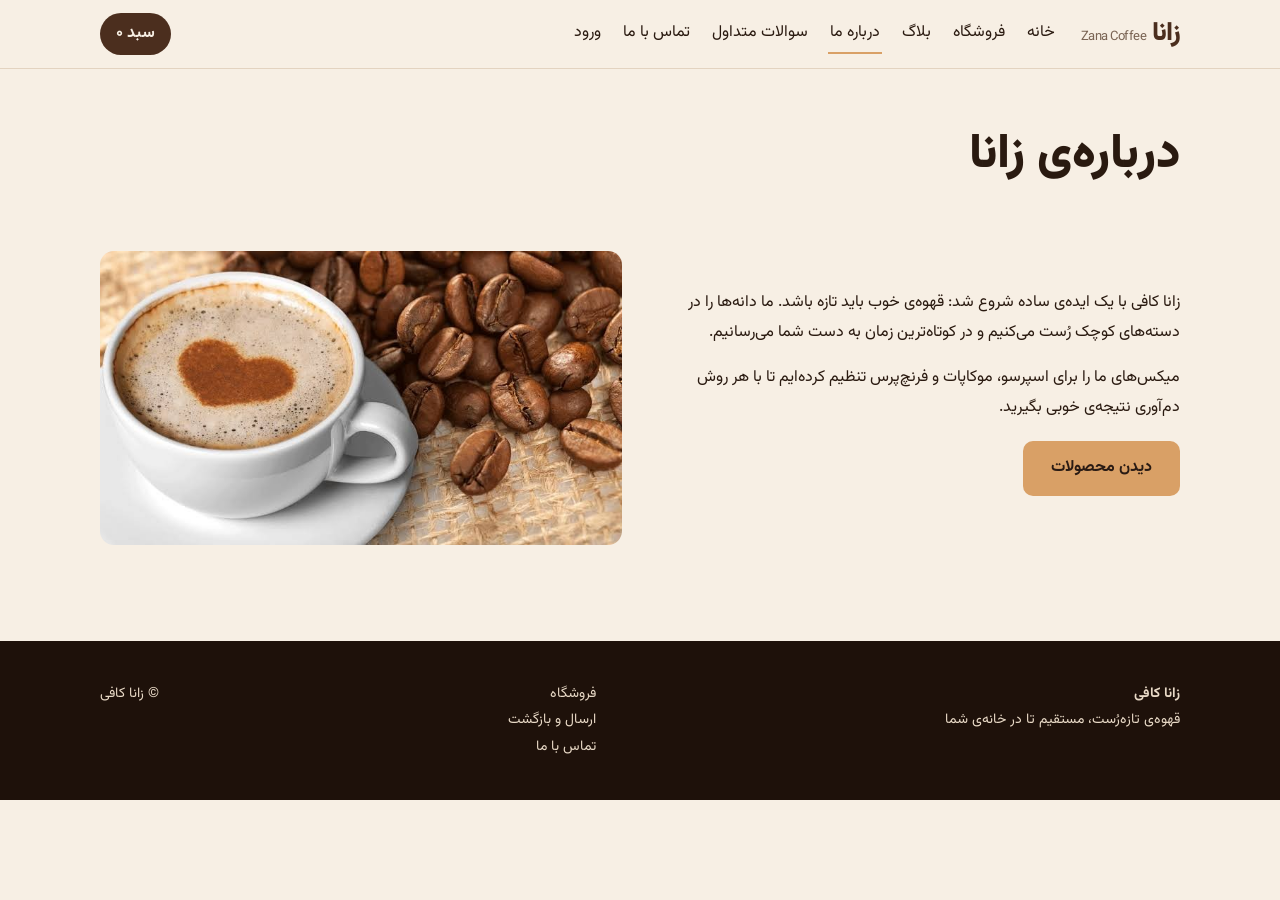
==== about.html @ 146325f0 "Add files via upload" ====
<!doctype html><html lang="fa" dir="rtl"><head><meta charset="utf-8"><meta name="viewport" content="width=device-width,initial-scale=1"><title>درباره ما | زانا کافی</title>
<link rel="preconnect" href="https://fonts.googleapis.com"><link href="https://fonts.googleapis.com/css2?family=Vazirmatn:wght@400;700;900&display=swap" rel="stylesheet"><link rel="stylesheet" href="style.css"></head>
<body data-page="about"><header><div class="wrap bar"><a class="logo" href="index.html">زانا<small>Zana Coffee</small></a><nav><a href="index.html">خانه</a><a href="shop.html">فروشگاه</a><a href="blog.html">بلاگ</a><a href="about.html" class=on>درباره ما</a><a href="faq.html">سوالات متداول</a><a href="contact.html">تماس با ما</a><a href="login.html">ورود</a></nav><a class="cartlink" href="cart.html">سبد <span class="cc">۰</span></a></div></header>
<main><section style="padding-bottom:8px"><div class="wrap"><h1 style="font-size:clamp(30px,5vw,48px)">درباره‌ی زانا</h1><p class="mut"></p></div></section><section><div class="wrap two"><div><p>زانا کافی با یک ایده‌ی ساده شروع شد: قهوه‌ی خوب باید تازه باشد. ما دانه‌ها را در دسته‌های کوچک رُست می‌کنیم و در کوتاه‌ترین زمان به دست شما می‌رسانیم.</p><p style="margin-top:14px">میکس‌های ما را برای اسپرسو، موکاپات و فرنچ‌پرس تنظیم کرده‌ایم تا با هر روش دم‌آوری نتیجه‌ی خوبی بگیرید.</p><p style="margin-top:18px"><a class="btn" href="shop.html">دیدن محصولات</a></p></div><img src="heart.jpg" alt="فنجان قهوه با طرح قلب"></div></section></main>
<footer><div class="wrap"><div><b>زانا کافی</b><br>قهوه‌ی تازه‌رُست، مستقیم تا در خانه‌ی شما</div><div><a href="shop.html">فروشگاه</a><a href="faq.html">ارسال و بازگشت</a><a href="contact.html">تماس با ما</a></div><div>© زانا کافی</div></div></footer><script src="main.js"></script></body></html>
---- style.css ----
:root{--teal:#4b2e1e;--teal2:#6b4430;--amber:#d9a066;--ink:#2a1a10;--bg:#f7efe4;--card:#fffaf3;--mut:#7a6454;--line:#e3d3c0}
@media(prefers-color-scheme:dark){:root{--bg:#1a100a;--card:#27180f;--ink:#f4e8da;--mut:#c4ab93;--line:#41291b;--teal:#e3b784;--teal2:#f0cfa3}}
*{box-sizing:border-box;margin:0}
html{scroll-behavior:smooth}
body{font-family:Vazirmatn,Tahoma,sans-serif;background:var(--bg);color:var(--ink);line-height:1.9;font-size:16px}
a{color:inherit;text-decoration:none}img{max-width:100%;display:block}
:focus-visible{outline:3px solid var(--amber);outline-offset:2px}
.wrap{max-width:1120px;margin:auto;padding:0 20px}
header{position:sticky;top:0;z-index:9;background:var(--bg);border-bottom:1px solid var(--line)}
.bar{display:flex;align-items:center;gap:24px;height:68px}
.logo{font-weight:900;font-size:26px;color:var(--teal);letter-spacing:-.5px}
.logo small{font-weight:400;font-size:13px;color:var(--mut);margin-inline-start:6px}
nav{display:flex;gap:18px;flex:1;overflow-x:auto;white-space:nowrap}
nav a{padding:4px 2px;border-bottom:2px solid transparent}
nav a.on,nav a:hover{border-color:var(--amber)}
.cartlink{background:var(--teal);color:var(--bg);padding:6px 16px;border-radius:999px;font-weight:700}
.btn{display:inline-block;background:var(--amber);color:#2a1b14;font:inherit;font-weight:700;padding:12px 28px;border:0;border-radius:10px;cursor:pointer;transition:transform .15s}
.btn:hover{transform:translateY(-2px)}.btn.alt{background:var(--teal);color:var(--bg)}.btn.ghost{background:none;border:2px solid var(--teal);color:var(--teal)}
h1{font-size:clamp(34px,6vw,64px);line-height:1.3;font-weight:900}
h2{font-size:clamp(24px,3.4vw,34px);font-weight:800;margin-bottom:18px}
section{padding:56px 0}
.hero{background:radial-gradient(circle at 80% 15%,#5f3925,#2b170d 72%);color:#fff;overflow:hidden}
.hero .wrap{display:grid;grid-template-columns:1.1fr 1fr;gap:32px;align-items:center;padding-block:56px}
.hero p{font-size:18px;margin:16px 0 28px;max-width:46ch;opacity:.92}
.hero img{border-radius:50% 50% 50% 8%;aspect-ratio:1;object-fit:cover;border:8px solid var(--amber)}
.grid{display:grid;grid-template-columns:repeat(auto-fill,minmax(230px,1fr));gap:22px}
.card{background:var(--card);border:1px solid var(--line);border-radius:14px;overflow:hidden;display:flex;flex-direction:column}
.card img{aspect-ratio:1;object-fit:cover;width:100%;background:#fff}
.card .in{padding:16px;display:flex;flex-direction:column;gap:6px;flex:1}
.price{font-weight:800;color:var(--teal)}
.cats{display:grid;grid-template-columns:repeat(3,1fr);gap:18px}
.cat{position:relative;border-radius:14px;overflow:hidden;aspect-ratio:4/3}
.cat img{width:100%;height:100%;object-fit:cover}
.cat b{position:absolute;inset:auto 0 0 0;padding:14px 18px;background:linear-gradient(transparent,rgba(0,0,0,.75));color:#fff;font-size:19px}
.two{display:grid;grid-template-columns:1fr 1fr;gap:36px;align-items:center}
.two img{border-radius:14px;width:100%}
.mut{color:var(--mut)}
.row{display:flex;gap:14px;align-items:center;background:var(--card);border:1px solid var(--line);border-radius:12px;padding:12px;margin-bottom:12px}
.row img{width:72px;height:72px;object-fit:cover;border-radius:8px}.row .g{flex:1}
.qty button{width:32px;height:32px;border-radius:8px;border:1px solid var(--line);background:var(--card);color:var(--ink);font:inherit;cursor:pointer}
form{display:grid;gap:14px;max-width:520px}
input,textarea,select{font:inherit;padding:12px 14px;border:1px solid var(--line);border-radius:10px;background:var(--card);color:var(--ink);width:100%}
label{font-weight:700;display:grid;gap:4px}
details{background:var(--card);border:1px solid var(--line);border-radius:12px;padding:14px 18px;margin-bottom:12px}
summary{cursor:pointer;font-weight:700}
.tabs{display:flex;gap:8px;margin-bottom:18px}
.msg{background:var(--teal);color:var(--bg);padding:14px 18px;border-radius:10px;margin-top:14px}
footer{background:#1e110a;color:#e8d9c6;padding:40px 0;margin-top:40px;font-size:14px}
footer .wrap{display:flex;justify-content:space-between;flex-wrap:wrap;gap:20px}
footer a{display:block}
@media(max-width:760px){.hero .wrap,.two,.cats{grid-template-columns:1fr}.hero img{max-width:320px;margin:auto}}
@media(prefers-reduced-motion:reduce){*{transition:none!important;scroll-behavior:auto!important}}
.msg:empty{display:none}
/* ---- motion ---- */
.hero{position:relative}.hero .wrap{position:relative;z-index:1}
.hero h1,.hero p,.hero .btn{animation:rise .8s cubic-bezier(.2,.7,.2,1) both}
.hero p{animation-delay:.15s}.hero .btn{animation-delay:.3s}.hero .btn+.btn{animation-delay:.4s}
@keyframes rise{from{opacity:0;transform:translateY(28px)}to{opacity:1;transform:none}}
.steamwrap{position:relative;animation:pop 1s cubic-bezier(.2,.8,.2,1) both;will-change:transform}
@keyframes pop{from{opacity:0;transform:scale(.8) rotate(-8deg)}to{opacity:1;transform:none}}
.steam{position:absolute;top:-2%;width:14px;height:90px;border-radius:50%;background:linear-gradient(to top,rgba(255,255,255,.55),transparent);filter:blur(7px);opacity:0;animation:steam 3.2s ease-in infinite}
@keyframes steam{0%{opacity:0;transform:translateY(30px) scaleX(1)}30%{opacity:.8}100%{opacity:0;transform:translateY(-70px) scaleX(2.4)}}
.bean{position:absolute;width:20px;height:30px;border-radius:50%;background:#9a6340;opacity:.6;animation:drift 9s ease-in-out infinite alternate}
.bean::after{content:"";position:absolute;inset:3px 9px;border-radius:50%;background:#3b2417}
@keyframes drift{from{transform:translateY(0) rotate(0)}to{transform:translateY(-34px) rotate(160deg)}}
.marquee{background:var(--amber);color:#2a1b14;overflow:hidden;white-space:nowrap;font-weight:800;padding:10px 0}
.marquee div{display:inline-flex;animation:slide 24s linear infinite}
.marquee span{padding-inline:26px}
@keyframes slide{to{transform:translateX(50%)}}
.js .reveal{opacity:0;transform:translateY(34px);transition:opacity .7s ease,transform .7s cubic-bezier(.2,.7,.2,1);transition-delay:var(--d,0s)}
.js .reveal.in{opacity:1;transform:none}
.card{transition:transform .3s,box-shadow .3s}
.card:hover{transform:translateY(-6px);box-shadow:0 14px 30px rgba(0,0,0,.14)}
.card img,.cat img{transition:transform .6s}
.card:hover img,.cat:hover img{transform:scale(1.07)}.card,.cat{overflow:hidden}
.btn:active{transform:scale(.96)}
.btn{position:relative;overflow:hidden}
.btn::after{content:"";position:absolute;inset:0;background:linear-gradient(100deg,transparent 30%,rgba(255,255,255,.45) 50%,transparent 70%);transform:translateX(120%);transition:transform .6s}
.btn:hover::after{transform:translateX(-120%)}
.cartlink.bump{animation:bump .5s}
@keyframes bump{40%{transform:scale(1.25)}}
.toast{animation:toast 1.6s both}
@keyframes toast{0%{opacity:0;transform:translateY(20px)}15%,85%{opacity:1;transform:none}100%{opacity:0}}
header{transition:box-shadow .3s,height .3s}header.sc{box-shadow:0 6px 20px rgba(0,0,0,.12)}header.sc .bar{height:56px}
.bar{transition:height .3s}
@media(prefers-reduced-motion:reduce){*,*::after{animation:none!important}.js .reveal{opacity:1;transform:none}.steam,.bean{display:none}}

/* ---- coffee motion v2 ---- */
.hero .slides{border-radius:50% 50% 50% 8%;aspect-ratio:1;border:8px solid var(--amber);overflow:hidden;position:relative;background:#2b170d}
.hero .slides img{position:absolute;inset:0;width:100%;height:100%;object-fit:cover;border:0;border-radius:0;aspect-ratio:auto;opacity:0;transition:opacity 1.3s}
.hero .slides img.on{opacity:1;animation:kb 9s ease-out forwards}
@keyframes kb{from{transform:scale(1.18)}to{transform:scale(1)}}
.badge{position:absolute;bottom:4%;inset-inline-end:-8px;width:112px;height:112px;background:var(--amber);border-radius:50%;display:grid;place-items:center;color:#2a1b14;box-shadow:0 8px 22px rgba(0,0,0,.35)}
.badge svg{position:absolute;inset:6px;animation:spin 14s linear infinite}
.badge text{font:700 10.5px sans-serif;fill:#2a1b14;letter-spacing:1px}.badge b{font-size:30px}
@keyframes spin{to{transform:rotate(360deg)}}
.hero .bean{translate:calc(var(--mx,0)*var(--d2,10)*1px) calc(var(--my,0)*var(--d2,10)*1px)}
.wave{position:absolute;bottom:-1px;left:0;width:200%;height:34px;fill:var(--amber);animation:wv 10s linear infinite;z-index:0}
@keyframes wv{to{transform:translateX(-50%)}}
.prog{position:fixed;top:0;inset-inline:0;height:3px;background:var(--amber);transform-origin:right;transform:scaleX(0);z-index:30}
.pre .hero h1,.pre .hero p,.pre .hero .btn,.pre .steamwrap{animation-play-state:paused}
.loader{position:fixed;inset:0;z-index:99;background:#24130b;display:grid;place-items:center;text-align:center;transition:opacity .6s,visibility .6s}
.loader.out{opacity:0;visibility:hidden}
.loader .cw{position:relative;width:96px;margin:auto}
.loader .cw::after{content:"";position:absolute;right:-26px;top:14px;width:26px;height:36px;border:4px solid var(--amber);border-left:0;border-radius:0 20px 20px 0}
.loader .cup{width:96px;height:78px;border:4px solid var(--amber);border-radius:6px 6px 44px 44px;overflow:hidden;position:relative}
.loader .cup i{position:absolute;inset:auto 0 0;height:0;background:#8c5a3a;animation:fill 1.2s ease-in-out forwards}
@keyframes fill{to{height:88%}}
.loader p{color:var(--amber);font-weight:900;font-size:26px;margin-top:18px;animation:rise .8s .3s both}
.acc{display:flex;gap:12px;height:380px}
.acc figure{flex:1;position:relative;overflow:hidden;border-radius:14px;transition:flex .6s cubic-bezier(.2,.7,.2,1)}
.acc figure:hover,.acc figure:focus{flex:4;outline:0}
.acc img{width:100%;height:100%;object-fit:cover}
.acc figcaption{position:absolute;inset:auto 0 0;padding:14px 18px;color:#fff;font-weight:800;background:linear-gradient(transparent,rgba(30,17,10,.85));opacity:0;transform:translateY(10px);transition:.4s .15s}
.acc figure:hover figcaption,.acc figure:focus figcaption{opacity:1;transform:none}
@media(max-width:760px){.acc{flex-direction:column;height:auto}.acc figure{flex:none;height:90px;transition:height .5s}.acc figure:hover,.acc figure:focus{height:230px}}
@media(hover:hover){.js .card.reveal.in.done{transform:perspective(800px) translateY(var(--ty,0px)) rotateX(var(--rx,0deg)) rotateY(var(--ry,0deg));transition:transform .2s ease-out,box-shadow .3s;transition-delay:0s}.card.done:hover{--ty:-6px}}
@media(prefers-reduced-motion:reduce){.wave,.badge svg,.loader{display:none}.hero .slides img.on{animation:none}}
.specs{width:100%;border-collapse:collapse;margin:8px 0 20px;background:var(--card);border-radius:12px;overflow:hidden}.specs th,.specs td{padding:9px 14px;border-bottom:1px solid var(--line);text-align:start}.specs th{color:var(--mut);font-weight:700;width:38%}.specs caption{padding:0 0 6px;font-weight:700}
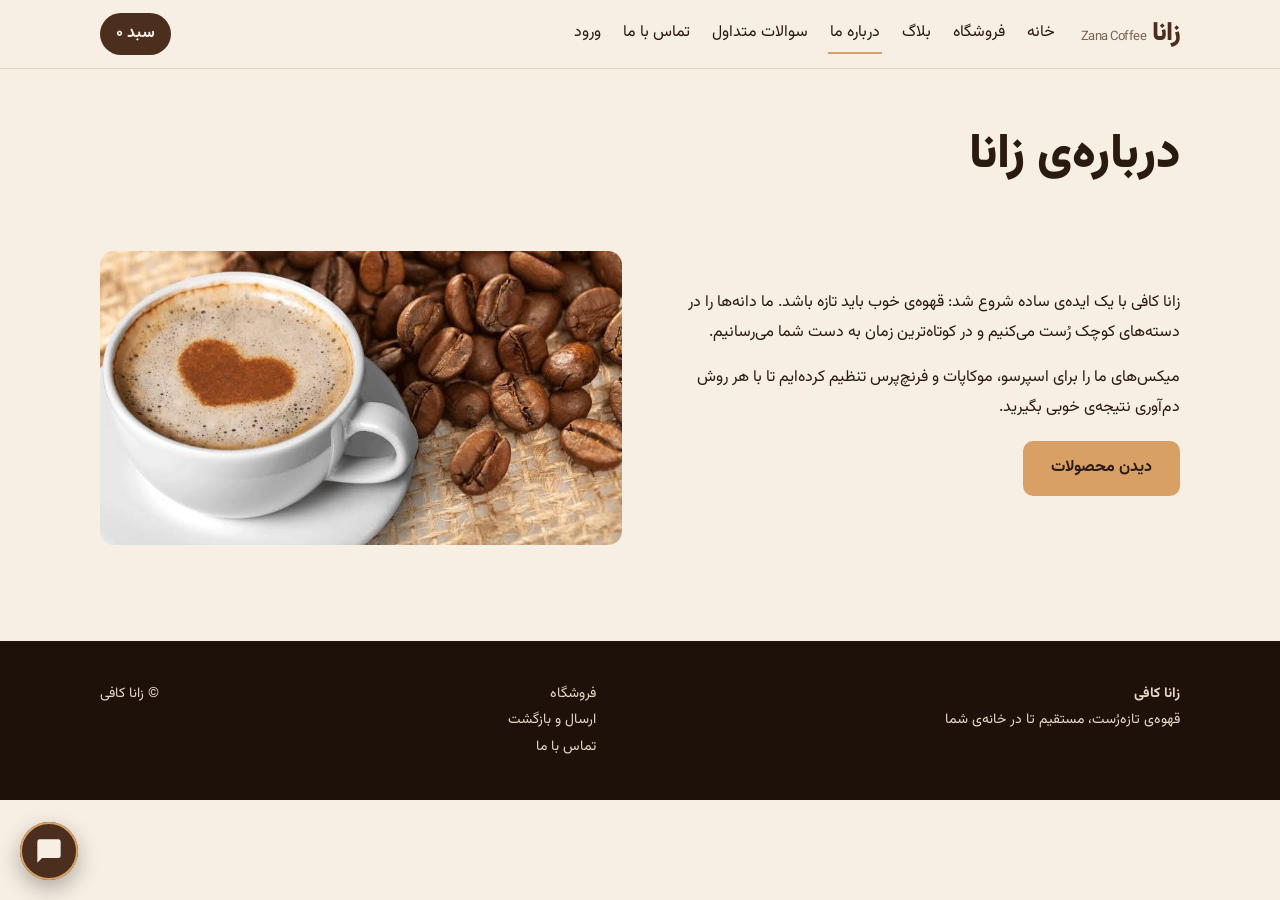
==== commit 3f4bfe74: "Add files via upload" ====
--- a/about.html
+++ b/about.html
@@ -2,4 +2,4 @@
 <link rel="preconnect" href="https://fonts.googleapis.com"><link href="https://fonts.googleapis.com/css2?family=Vazirmatn:wght@400;700;900&display=swap" rel="stylesheet"><link rel="stylesheet" href="style.css"></head>
 <body data-page="about"><header><div class="wrap bar"><a class="logo" href="index.html">زانا<small>Zana Coffee</small></a><nav><a href="index.html">خانه</a><a href="shop.html">فروشگاه</a><a href="blog.html">بلاگ</a><a href="about.html" class=on>درباره ما</a><a href="faq.html">سوالات متداول</a><a href="contact.html">تماس با ما</a><a href="login.html">ورود</a></nav><a class="cartlink" href="cart.html">سبد <span class="cc">۰</span></a></div></header>
 <main><section style="padding-bottom:8px"><div class="wrap"><h1 style="font-size:clamp(30px,5vw,48px)">درباره‌ی زانا</h1><p class="mut"></p></div></section><section><div class="wrap two"><div><p>زانا کافی با یک ایده‌ی ساده شروع شد: قهوه‌ی خوب باید تازه باشد. ما دانه‌ها را در دسته‌های کوچک رُست می‌کنیم و در کوتاه‌ترین زمان به دست شما می‌رسانیم.</p><p style="margin-top:14px">میکس‌های ما را برای اسپرسو، موکاپات و فرنچ‌پرس تنظیم کرده‌ایم تا با هر روش دم‌آوری نتیجه‌ی خوبی بگیرید.</p><p style="margin-top:18px"><a class="btn" href="shop.html">دیدن محصولات</a></p></div><img src="heart.jpg" alt="فنجان قهوه با طرح قلب"></div></section></main>
-<footer><div class="wrap"><div><b>زانا کافی</b><br>قهوه‌ی تازه‌رُست، مستقیم تا در خانه‌ی شما</div><div><a href="shop.html">فروشگاه</a><a href="faq.html">ارسال و بازگشت</a><a href="contact.html">تماس با ما</a></div><div>© زانا کافی</div></div></footer><script src="main.js"></script></body></html>+<footer><div class="wrap"><div><b>زانا کافی</b><br>قهوه‌ی تازه‌رُست، مستقیم تا در خانه‌ی شما</div><div><a href="shop.html">فروشگاه</a><a href="faq.html">ارسال و بازگشت</a><a href="contact.html">تماس با ما</a></div><div>© زانا کافی</div></div></footer><script src="main.js"></script><script src="support.js"></script></body></html>
--- a/style.css
+++ b/style.css
@@ -117,3 +117,32 @@
 @media(hover:hover){.js .card.reveal.in.done{transform:perspective(800px) translateY(var(--ty,0px)) rotateX(var(--rx,0deg)) rotateY(var(--ry,0deg));transition:transform .2s ease-out,box-shadow .3s;transition-delay:0s}.card.done:hover{--ty:-6px}}
 @media(prefers-reduced-motion:reduce){.wave,.badge svg,.loader{display:none}.hero .slides img.on{animation:none}}
 .specs{width:100%;border-collapse:collapse;margin:8px 0 20px;background:var(--card);border-radius:12px;overflow:hidden}.specs th,.specs td{padding:9px 14px;border-bottom:1px solid var(--line);text-align:start}.specs th{color:var(--mut);font-weight:700;width:38%}.specs caption{padding:0 0 6px;font-weight:700}
+/* ---- online support ---- */
+.chatbtn{position:fixed;bottom:20px;inset-inline-end:20px;z-index:40;width:58px;height:58px;border-radius:50%;border:0;background:var(--teal);color:var(--bg);cursor:pointer;display:grid;place-items:center;box-shadow:0 8px 22px rgba(0,0,0,.3);transition:transform .2s}
+.chatbtn:hover{transform:scale(1.08)}
+.chatbtn::before{content:"";position:absolute;inset:0;border-radius:50%;border:2px solid var(--amber);animation:ring 2.4s ease-out infinite}
+@keyframes ring{from{transform:scale(1);opacity:.9}to{transform:scale(1.6);opacity:0}}
+.chattip{position:fixed;bottom:34px;inset-inline-end:90px;z-index:40;background:var(--card);color:var(--ink);border:1px solid var(--line);padding:8px 14px;border-radius:12px;font-size:14px;box-shadow:0 6px 18px rgba(0,0,0,.2);opacity:0;visibility:hidden;transform:translateX(10px);transition:.4s}
+.chattip.show{opacity:1;visibility:visible;transform:none}
+.chatbox{position:fixed;bottom:90px;inset-inline-end:20px;z-index:40;width:min(360px,calc(100vw - 32px));height:min(500px,calc(100vh - 120px));background:var(--card);color:var(--ink);border:1px solid var(--line);border-radius:16px;box-shadow:0 18px 50px rgba(0,0,0,.35);display:flex;flex-direction:column;overflow:hidden;transform-origin:bottom left;opacity:0;visibility:hidden;transform:translateY(16px) scale(.92);transition:opacity .3s,transform .3s,visibility .3s}
+.chatbox.open{opacity:1;visibility:visible;transform:none}
+.chead{background:var(--teal);color:var(--bg);padding:12px 16px;display:flex;justify-content:space-between;align-items:center}
+.chead small{display:block;opacity:.85;font-size:12px}
+.cx{background:none;border:0;color:inherit;font-size:26px;line-height:1;cursor:pointer}
+.chatlog{flex:1;overflow:auto;padding:14px;display:flex;flex-direction:column;gap:10px;background:var(--bg)}
+.m{max-width:86%;padding:9px 13px;border-radius:14px;font-size:14.5px;line-height:1.8;animation:msgin .35s both}
+.m.b{align-self:flex-start;background:var(--card);border:1px solid var(--line)}
+.m.u{align-self:flex-end;background:var(--amber);color:#2a1b14}
+.m a{color:var(--teal);font-weight:700;text-decoration:underline}
+@keyframes msgin{from{opacity:0;transform:translateY(10px)}to{opacity:1;transform:none}}
+.dots{display:flex;gap:5px;padding:13px 16px}
+.dots i{width:7px;height:7px;border-radius:50%;background:var(--mut);animation:dot 1s infinite}
+.dots i:nth-child(2){animation-delay:.15s}.dots i:nth-child(3){animation-delay:.3s}
+@keyframes dot{50%{transform:translateY(-5px);opacity:.4}}
+.chips{display:flex;flex-wrap:wrap;gap:6px;padding:8px 14px;background:var(--bg)}
+.chips button{font:inherit;font-size:13px;padding:2px 12px;border-radius:999px;border:1px solid var(--teal);background:none;color:var(--teal);cursor:pointer}
+.chips button:hover{background:var(--teal);color:var(--bg)}
+.human{padding:8px 14px;font-size:13px;border-top:1px solid var(--line);color:var(--mut)}
+.human a{color:var(--teal);font-weight:700;margin-inline-start:8px;text-decoration:underline}
+.chatform{display:flex;max-width:none;gap:8px;padding:10px 14px;border-top:1px solid var(--line)}
+.chatform .btn{padding:8px 16px}
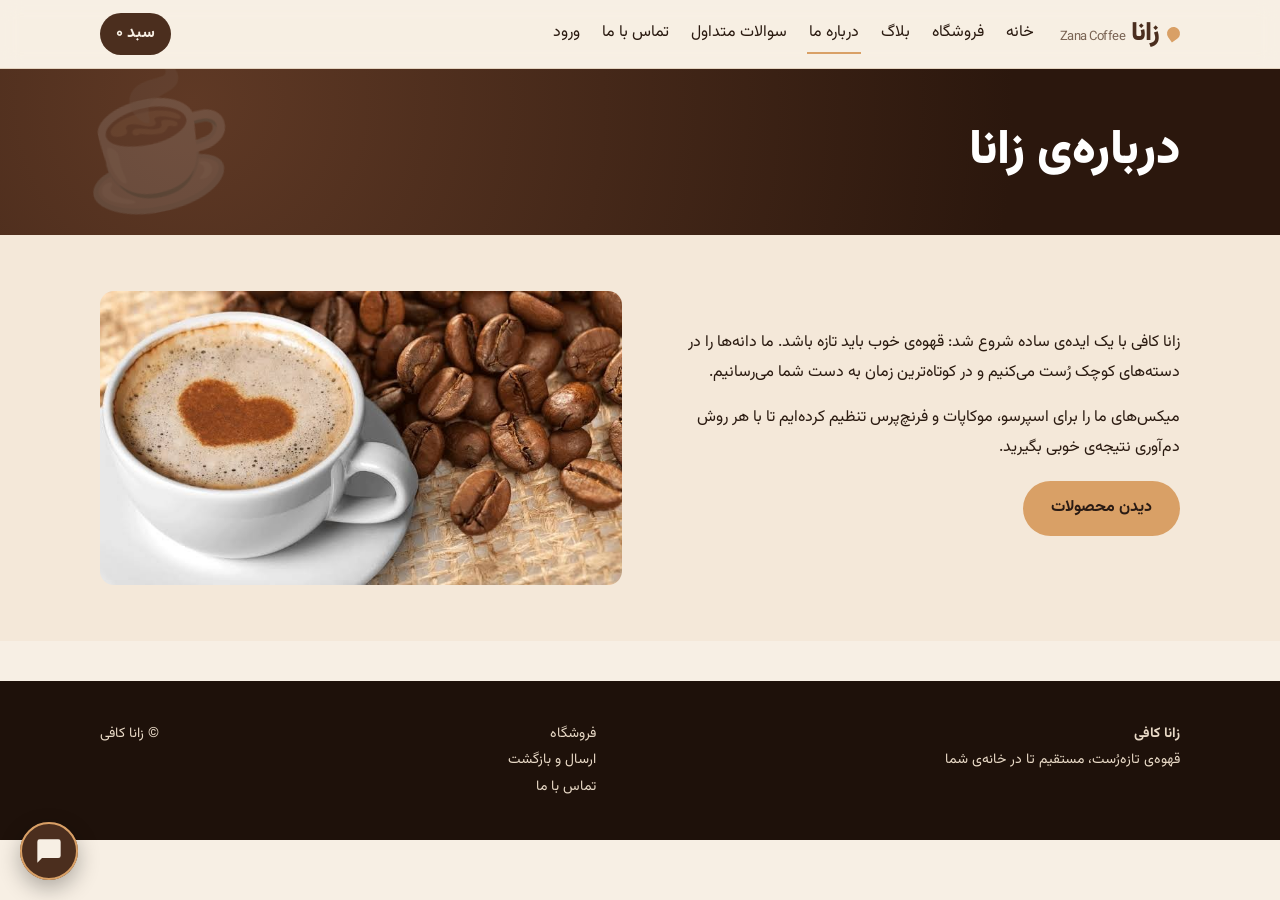
==== commit 55e02b49: "Add files via upload" ====
--- a/about.html
+++ b/about.html
@@ -1,5 +1,5 @@
 <!doctype html><html lang="fa" dir="rtl"><head><meta charset="utf-8"><meta name="viewport" content="width=device-width,initial-scale=1"><title>درباره ما | زانا کافی</title>
-<link rel="preconnect" href="https://fonts.googleapis.com"><link href="https://fonts.googleapis.com/css2?family=Vazirmatn:wght@400;700;900&display=swap" rel="stylesheet"><link rel="stylesheet" href="style.css"></head>
+<link rel="preconnect" href="https://fonts.googleapis.com"><link href="https://fonts.googleapis.com/css2?family=Vazirmatn:wght@400;700;900&display=swap" rel="stylesheet"><link rel="stylesheet" href="style.css?v=5"></head>
 <body data-page="about"><header><div class="wrap bar"><a class="logo" href="index.html">زانا<small>Zana Coffee</small></a><nav><a href="index.html">خانه</a><a href="shop.html">فروشگاه</a><a href="blog.html">بلاگ</a><a href="about.html" class=on>درباره ما</a><a href="faq.html">سوالات متداول</a><a href="contact.html">تماس با ما</a><a href="login.html">ورود</a></nav><a class="cartlink" href="cart.html">سبد <span class="cc">۰</span></a></div></header>
 <main><section style="padding-bottom:8px"><div class="wrap"><h1 style="font-size:clamp(30px,5vw,48px)">درباره‌ی زانا</h1><p class="mut"></p></div></section><section><div class="wrap two"><div><p>زانا کافی با یک ایده‌ی ساده شروع شد: قهوه‌ی خوب باید تازه باشد. ما دانه‌ها را در دسته‌های کوچک رُست می‌کنیم و در کوتاه‌ترین زمان به دست شما می‌رسانیم.</p><p style="margin-top:14px">میکس‌های ما را برای اسپرسو، موکاپات و فرنچ‌پرس تنظیم کرده‌ایم تا با هر روش دم‌آوری نتیجه‌ی خوبی بگیرید.</p><p style="margin-top:18px"><a class="btn" href="shop.html">دیدن محصولات</a></p></div><img src="heart.jpg" alt="فنجان قهوه با طرح قلب"></div></section></main>
-<footer><div class="wrap"><div><b>زانا کافی</b><br>قهوه‌ی تازه‌رُست، مستقیم تا در خانه‌ی شما</div><div><a href="shop.html">فروشگاه</a><a href="faq.html">ارسال و بازگشت</a><a href="contact.html">تماس با ما</a></div><div>© زانا کافی</div></div></footer><script src="main.js"></script><script src="support.js"></script></body></html>+<footer><div class="wrap"><div><b>زانا کافی</b><br>قهوه‌ی تازه‌رُست، مستقیم تا در خانه‌ی شما</div><div><a href="shop.html">فروشگاه</a><a href="faq.html">ارسال و بازگشت</a><a href="contact.html">تماس با ما</a></div><div>© زانا کافی</div></div></footer><script src="catalog.js?v=5"></script><script src="main.js?v=5"></script><script src="support.js?v=5"></script><script src="extras.js?v=5"></script></body></html>
--- a/style.css
+++ b/style.css
@@ -146,3 +146,98 @@
 .human a{color:var(--teal);font-weight:700;margin-inline-start:8px;text-decoration:underline}
 .chatform{display:flex;max-width:none;gap:8px;padding:10px 14px;border-top:1px solid var(--line)}
 .chatform .btn{padding:8px 16px}
+
+/* ---- extras v4 ---- */
+[hidden]{display:none!important}
+.js .xr{opacity:0;transform:translateY(30px);transition:opacity .7s,transform .7s cubic-bezier(.2,.7,.2,1)}.js .xr.in{opacity:1;transform:none}
+.quiz{background:var(--card);border:1px solid var(--line);border-radius:16px;padding:28px}
+.quiz.in>*{animation:msgin .45s both}
+.qq{font-size:22px;font-weight:800;margin-bottom:16px}
+.qo{display:flex;flex-wrap:wrap;gap:10px}
+.qo button{font:inherit;font-weight:700;padding:10px 20px;border-radius:999px;border:2px solid var(--teal);background:none;color:var(--teal);cursor:pointer;transition:.2s}
+.qo button:hover{background:var(--teal);color:var(--bg);transform:translateY(-2px)}
+.qd{display:flex;gap:6px;margin-top:18px}.qd i{width:26px;height:5px;border-radius:3px;background:var(--line)}.qd i.on{background:var(--amber)}
+.quiz .grid{margin-bottom:18px}
+.fbar{display:flex;gap:14px;flex-wrap:wrap;align-items:center;margin-bottom:22px}
+.fbar input{max-width:280px}
+.chips2{display:flex;gap:8px;flex-wrap:wrap}
+.chips2 button{font:inherit;padding:6px 16px;border-radius:999px;border:1px solid var(--teal);background:none;color:var(--teal);cursor:pointer;transition:.2s}
+.chips2 button.on,.chips2 button:hover{background:var(--teal);color:var(--bg)}
+#list.pop .card{animation:msgin .45s both}
+.tools{display:grid;grid-template-columns:1fr 1fr;gap:20px}
+.tool{background:var(--card);border:1px solid var(--line);border-radius:16px;padding:22px;display:grid;gap:12px;align-content:start}
+.tool h3{font-size:20px}
+.ring{position:relative;width:150px;height:150px;margin:4px auto}
+.ring svg{transform:rotate(-90deg);width:100%}
+.ring circle{fill:none;stroke-width:8}.ring .bg{stroke:var(--line)}
+.ring .fg{stroke:var(--amber);stroke-linecap:round;stroke-dasharray:326.7;transition:stroke-dashoffset .25s linear}
+.ring b{position:absolute;inset:0;display:grid;place-items:center;font-size:28px}
+.res{font-size:18px}
+.totop{position:fixed;bottom:84px;inset-inline-start:20px;z-index:39;width:52px;height:52px;border-radius:50%;border:2px solid var(--amber);background:var(--card);color:var(--teal);cursor:pointer;display:grid;place-items:center;box-shadow:0 6px 18px rgba(0,0,0,.25);opacity:0;visibility:hidden;transform:translateY(14px);transition:.3s}
+.totop.show{opacity:1;visibility:visible;transform:none}.totop svg{width:34px;height:34px}
+.flybean{position:fixed;width:12px;height:18px;margin:-9px 0 0 -6px;border-radius:50%;background:#7a4a2e;box-shadow:inset 0 0 0 1px #3b2417;z-index:60;pointer-events:none}
+@media(max-width:760px){.tools{grid-template-columns:1fr}}
+@media(prefers-reduced-motion:reduce){.js .xr{opacity:1;transform:none}.flybean{display:none}}
+
+/* ---- look & feel v5 ---- */
+body{overflow-x:clip}
+header{background:color-mix(in srgb,var(--bg) 82%,transparent);backdrop-filter:saturate(1.4) blur(10px);-webkit-backdrop-filter:saturate(1.4) blur(10px)}
+.logo::before{content:"";display:inline-block;width:13px;height:13px;border-radius:50% 50% 50% 0;background:var(--amber);margin-inline-end:8px;transform:rotate(-35deg)}
+h2{position:relative;padding-bottom:14px}
+h2::after{content:"";position:absolute;bottom:0;inset-inline-start:0;width:52px;height:4px;border-radius:2px;background:var(--amber)}
+.btn{border-radius:999px}
+main>section:nth-child(even){background:color-mix(in srgb,var(--amber) 9%,var(--bg))}
+.card{border-radius:20px}
+.card>a{display:block;background:linear-gradient(160deg,#fff,#efe3d3)}
+.price{display:inline-block;align-self:flex-start;background:color-mix(in srgb,var(--amber) 28%,transparent);padding:1px 14px;border-radius:999px}
+.card .btn{margin-top:auto}
+.hero h1{font-size:clamp(38px,6.5vw,72px)}
+.hero::after{content:"ZANA";position:absolute;inset-inline-start:-1%;bottom:-6%;font:900 clamp(120px,22vw,300px)/1 sans-serif;color:transparent;-webkit-text-stroke:2px rgba(255,255,255,.08);pointer-events:none;z-index:0}
+.phead{background:radial-gradient(circle at 15% 20%,#5f3925,#2b170d 75%);color:#fff;padding:52px 0!important;position:relative;overflow:hidden}
+.phead .mut{color:rgba(255,255,255,.8)}
+.phead::after{content:"☕";position:absolute;inset-inline-end:6%;top:50%;transform:translateY(-50%) rotate(-12deg);font-size:130px;opacity:.14}
+.feat{display:grid;grid-template-columns:repeat(4,1fr);gap:16px;padding:34px 0}
+.feat div{background:var(--card);border:1px solid var(--line);border-radius:18px;padding:18px;text-align:center;transition:transform .3s,box-shadow .3s}
+.feat div:hover{transform:translateY(-5px);box-shadow:0 12px 26px rgba(0,0,0,.12)}
+.feat i{display:grid;place-items:center;width:54px;height:54px;margin:0 auto 8px;border-radius:50%;background:color-mix(in srgb,var(--amber) 30%,transparent);font-style:normal;font-size:26px}
+.feat b{display:block}.feat span{font-size:14px;color:var(--mut)}
+.proc{display:grid;grid-template-columns:repeat(4,1fr);gap:18px;position:relative;counter-reset:s}
+.proc::before{content:"";position:absolute;top:27px;inset-inline:12%;height:3px;background:var(--line);border-radius:2px}
+.proc::after{content:"";position:absolute;top:27px;inset-inline-start:12%;width:0;height:3px;background:var(--amber);border-radius:2px;transition:width 1.6s .3s ease}
+.in .proc::after,.proc.in::after{width:76%}
+.proc div{position:relative;text-align:center;z-index:1}
+.proc i{display:grid;place-items:center;width:54px;height:54px;margin:0 auto 10px;border-radius:50%;background:var(--teal);color:var(--bg);font:900 22px Vazirmatn,sans-serif}
+.proc b{display:block}.proc span{font-size:14px;color:var(--mut)}
+.cta{background:radial-gradient(circle at 80% 20%,#5f3925,#2b170d 75%);color:#fff;border-radius:24px;padding:44px 28px;text-align:center;position:relative;overflow:hidden}
+.cta h2{color:#fff}.cta h2::after{inset-inline-start:50%;margin-inline-start:-26px}
+.cta p{margin:0 auto 22px;max-width:46ch;opacity:.9}
+@media(max-width:760px){
+.bar{flex-wrap:wrap;height:auto;gap:6px 12px;padding:8px 0}header.sc .bar{height:auto}
+.logo{order:1}.logo small{display:none}.cartlink{order:2;margin-inline-start:auto}
+nav{order:3;flex:0 0 100%;gap:8px;padding-bottom:4px}
+nav a{padding:3px 14px;border-radius:999px;background:var(--card);border:1px solid var(--line);border-bottom-width:1px}
+nav a.on{background:var(--teal);color:var(--bg);border-color:var(--teal)}
+section{padding:38px 0}
+.hero .wrap{padding-block:34px}.hero h1{font-size:34px}.hero p{font-size:16px}
+.hero .btn{display:block;text-align:center;margin-bottom:10px}
+.steamwrap{max-width:300px;margin:auto}
+.hero .slides{max-width:300px;margin:auto}.hero .slides img{max-width:none;margin:0}
+.hero i.bean:nth-of-type(n+4){display:none}
+.badge{width:88px;height:88px;bottom:0;inset-inline-end:-4px}.badge b{font-size:24px}.badge text{font-size:9.5px}
+.chattip{display:none}
+.chatbox{height:min(500px,calc(100dvh - 110px))}
+.feat,.proc{grid-template-columns:1fr 1fr}.proc::before,.proc::after{display:none}
+.phead{padding:34px 0!important}.phead::after{font-size:80px}
+.cat{aspect-ratio:16/9}
+.row{flex-wrap:wrap}.qty button{width:40px;height:40px}
+.fbar input{max-width:100%}
+.quiz{padding:18px}.qq{font-size:19px}
+footer .wrap{flex-direction:column}
+.cta{padding:32px 18px}}
+@media(max-width:600px){
+.grid{grid-template-columns:repeat(2,1fr);gap:12px}
+.card .in{padding:10px;gap:4px}.card .in b{font-size:14px;line-height:1.6}.card .in .mut{font-size:13px}
+.price{font-size:14px;padding:0 10px}.card .btn{padding:8px;font-size:13px}.card{border-radius:16px}}
+@media(prefers-reduced-motion:reduce){.proc::after{width:76%}}
+.feat{padding:6px 0}
+@media(max-width:760px){.steamwrap{width:300px;max-width:100%}.hero .slides{width:100%;max-width:none}}
